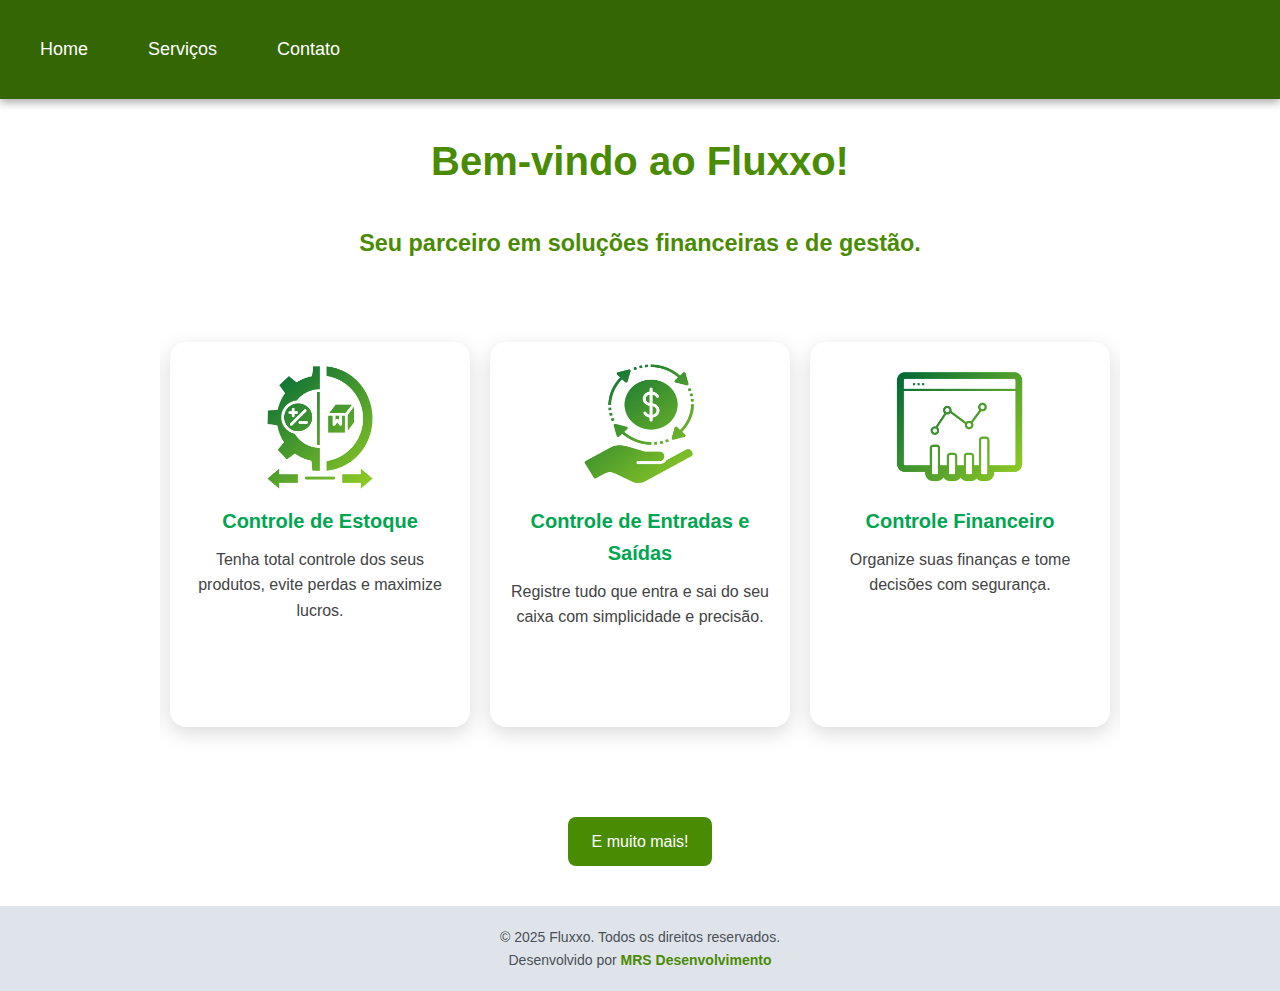
==== index.html @ cddcaf10 "Primeiro commit" ====
<!DOCTYPE html>
<html lang="pt-BR">
<head>
  <meta charset="UTF-8" />
  <meta name="viewport" content="width=device-width, initial-scale=1.0"/>
  <title>Home</title>
  <link rel="stylesheet" href="style.css" />
  <script src="https://code.jquery.com/jquery-3.6.0.min.js"></script>
</head>
<body>

<nav>
        <ul>
            <li><a href="index.html">Home</a></li>
            <li><a href="servicos.html">Serviços</a></li>
            <li><a href="contato.html">Contato</a></li>
        </ul>
    </nav>
    <header>

        <h1>Bem-vindo ao Fluxxo! </h1> <br>
        <h3>Seu parceiro em soluções financeiras e de gestão.</h3>
    </header>


  <div class="container" id="container">
       <!--  <button class="prev">Anterior</button>-->
    <div class="container-wrapper">
      <div class="carousel">
        <div class="content">
          <img src="./img/controle_estoque.png" alt="Controle de Estoque">
          <h3>Controle de Estoque</h3>
          <p>Tenha total controle dos seus produtos, evite perdas e maximize lucros.</p>
        </div>
        <div class="content">
          <img src="./img/entradas_saidas.png" alt="Controle de Entradas e Saídas">
          <h3>Controle de Entradas e Saídas</h3>
          <p>Registre tudo que entra e sai do seu caixa com simplicidade e precisão.</p>
        </div>
        <div class="content">
          <img src="./img/controle_financeiro.png" alt="Controle Financeiro">
          <h3>Controle Financeiro</h3>
          <p>Organize suas finanças e tome decisões com segurança.</p>
        </div>
        <div class="content">
          <img src="./img/controle_familiar.png" alt="Controle Financeiro Familiar">
          <h3>Controle Financeiro Familiar</h3>
          <p>Traga equilíbrio para as finanças do seu lar.</p>
        </div>
        <div class="content">
          <img src="./img/graficos_informativos.png" alt="Gráficos e Informativos">
          <h3>Gráficos e Informativos</h3>
          <p>Visualize seu progresso com gráficos e relatórios inteligentes.</p>
        </div>
        <div class="content">
          <img src="./img/controle_servicos.png" alt="Controle de Serviços Prestados">
          <h3>Controle de Serviços Prestados</h3>
          <p>Controle sua gestão de serviços prestados e organize sua gestão.</p>
        </div>
        <div class="content">
          <img src="./img/cadastro_clientes_fornecedores.png" alt="Cadastro de Clientes e Fornecedores">
          <h3>Cadastro de Clientes e Fornecedores</h3>
          <p>Mantenha os dados dos seus clientes e fornecedores sempre atualizados.</p>
        </div>
        <div class="content">
          <img src="./img/consultoria_mei.png" alt="Consultoria Financeira para MEI - Comércio e Serviço">
          <h3>Consultoria Financeira para MEI - Comércio e Serviço</h3>
          <p>Atendimento especializado para quem é MEI e quer crescer com segurança.</p>
        </div>
        <div class="content">
          <img src="./img/gestao_obrigacoes_mei.png" alt="Gestão de Obrigações do MEI">
          <h3>Gestão de Obrigações do MEI</h3>
          <p>Painel com lembrete da DAS mensal, relatório de receitas brutas e acompanhamento das obrigações fiscais do MEI. Evite multas e mantenha-se regularizado.</p>
        </div>
      </div>
    </div>
        <!-- <button class="next">Próximo</button>-->
  </div>

  <div class="content11"> 
    <a href="servicos.html" class="btn-link">E muito mais!</a>

  </div>

  <footer>
    <p>&copy; 2025 Fluxxo. Todos os direitos reservados.</p>
    <p>Desenvolvido por <a href="https://www.linkedin.com/in/amanda-regina-7a8a8b222" target="_blank">MRS Desenvolvimento</a></p>
  </footer>

  <script>
  $(document).ready(function () {
  const $carousel = $('.carousel');
  const $contents = $('.content');
  const contentWidth = $contents.outerWidth(true);
  const totalContent = $contents.length;

  let currentIndex = 1;
  let autoScrollInterval;

  // Clona o primeiro e o último
  const $firstClone = $contents.first().clone();
  const $lastClone = $contents.last().clone();

  $carousel.append($firstClone);
  $carousel.prepend($lastClone);

  // Define a nova largura com os clones
  $carousel.css('width', contentWidth * (totalContent + 2));

  // Posiciona no primeiro conteúdo real
  $carousel.css('transform', `translateX(-${contentWidth * currentIndex}px)`);

  function moveCarousel() {
    $carousel.css({
      transition: 'transform 0.5s ease-in-out',
      transform: `translateX(-${contentWidth * currentIndex}px)`
    });
  }

  function nextContent() {
    currentIndex++;
    moveCarousel();

    if (currentIndex === totalContent + 1) {
      // Quando chega no clone do primeiro
      setTimeout(() => {
        $carousel.css('transition', 'none');
        currentIndex = 1;
        $carousel.css('transform', `translateX(-${contentWidth * currentIndex}px)`);
      }, 500);
    }
  }

  function prevContent() {
    currentIndex--;
    moveCarousel();

    if (currentIndex === 0) {
      // Quando chega no clone do último
      setTimeout(() => {
        $carousel.css('transition', 'none');
        currentIndex = totalContent;
        $carousel.css('transform', `translateX(-${contentWidth * currentIndex}px)`);
      }, 500);
    }
  }

  function startAutoScroll() {
    autoScrollInterval = setInterval(nextContent, 5000);
  }

  function stopAutoScroll() {
    clearInterval(autoScrollInterval);
  }

  // Iniciar rolagem automática
  startAutoScroll();

  $('.next').click(function () {
    stopAutoScroll();
    nextContent();
    startAutoScroll();
  });

  $('.prev').click(function () {
    stopAutoScroll();
    prevContent();
    startAutoScroll();
  });

  $('.container').hover(stopAutoScroll, startAutoScroll);
});

</script>

  </script>
</body>
</html>
---- style.css ----
@import url('https://fonts.googleapis.com/css2?family=Wallpoet&display=swap');

* {
    padding: 0;
    margin: 0;
}

nav {
    background-color: #346603;
    padding: 10px;
    box-shadow: 0 4px 8px rgba(0, 0, 0, 0.3);
}

nav ul {
    display: flex;            /* Coloca os <li> lado a lado */
    list-style: none;         /* Remove as bolinhas */   
}

nav a {
    color: white;
    text-decoration: none;
    padding: 10px 30px;
    border-radius: 5px;
    transition: background-color 0.3s;
    display: block;           /* Permite que o padding funcione como caixa */
    margin: 15px 0;         /* Espaço entre os itens */
    font-size: 18px;        /* Tamanho da fonte */
}

nav a:hover {
    background-color: #4a8b04;
    
}

header {

    display: flex;
    justify-content: center;
    align-items: center;
    flex-direction: column;
    margin: 30px 0;
    font-family: sans-serif;
    font-size: 20px;
    color: #4a8b04;
}

.banner {

    margin-left: 80px;
}
/* Reset */
* {
    margin: 0;
    padding: 0;
    box-sizing: border-box;
  }
  
  /* Body base */
  body {
    font-family: 'Segoe UI', Tahoma, Geneva, Verdana, sans-serif;
    background-color: #ffffff;
    color: #222;
    line-height: 1.6;
  }
  
  /* Container principal do carrossel */
  .container {
    width: 100%;
    max-width: 1000px;
    margin: 30px auto;
    padding: 20px;
    position: relative;
    overflow: hidden;
    border-radius: 16px;
    background-color: #fff;
  }
  
  /* Área visível do carrossel */
  .container-wrapper {
    overflow: hidden;
    width: 100%;
  }
  
  /* Faixa de rolagem */
  .carousel {
    display: flex;
    transition: transform 0.5s ease-in-out;
    
  }
  
  /* Cada card */
  .content {
    flex: 0 0 auto;
    width: 300px;
    margin: 30px 10px;
    background-color: #fff;
    border-radius: 16px;
    box-shadow: 0 6px 20px rgba(0, 0, 0, 0.15);
    padding: 20px;
    text-align: center;
    transition: transform 0.3s ease, box-shadow 0.3s ease;
  }
  
  .content:hover {
    transform: scale(1.05);
    box-shadow: 0 8px 24px rgba(0, 0, 0, 0.25);
  }
  
  .content img {
    width: 130px;
    height: auto;
    border-radius: 12px;
    margin-bottom: 5px;
  }
  
  /* Título do card */
  .content h3 {
    font-size: 20px;
    color: #00a651;
    margin-bottom: 10px;
  }
  
  /* Texto do card */
  .content p {
    font-size: 16px;
    color: #444;
  }
  
button.prev,
button.next {
  position: fixed; /* <- muda de absolute para fixed */
  top: 55%;
  transform: translateY(-50%);
  background-color: #4a8b04;
  color: #fff;
  border: none;
  padding: 12px 20px;
  cursor: pointer;
  font-size: 16px;
  border-radius: 8px;
  z-index: 9999; /* garante que fique sempre visível */
  transition: background-color 0.3s ease, transform 0.2s ease;
}

button.prev:hover,
button.next:hover {
  background-color: #507027;
}

button.prev {
  left: 300px; /* grudado na lateral esquerda */
}

button.next {
  right: 300px; /* grudado na lateral direita */
}

  
  /* Mensagem extra abaixo do carrossel */
  .content11 {
    text-align: center;
    margin-top: 40px;
    margin-bottom: 40px;

  }
  
  .content11 h3 {
    font-size: 26px;
    color: #222;
    font-weight: 600;
    
  }
  
  /* Rodapé */
  footer {
    text-align: center;
    margin-top: 35px;
    padding: 20px;
    background-color: #dfe4ea;
    color: #495057;
    font-size: 14px;
  }
  
  footer a {
    color: #4a8b04;
    font-weight: bold;
    text-decoration: none;
  }
  
  footer a:hover {
    text-decoration: underline;
  }
  
  /* Responsividade */
  @media (max-width: 1024px) {
    .content {
      width: 260px;
    }
  }
  
  @media (max-width: 768px) {
    .content {
      width: 220px;
    }
  
    button.prev,
    button.next {
      padding: 10px 16px;
      font-size: 14px;
    }
  }
  
  @media (max-width: 480px) {
    .content {
      width: 200px;
      padding: 15px;
    }
  
    .content h3 {
      font-size: 18px;
    }
  
    .content p {
      font-size: 13px;
    }
  
    button.prev,
    button.next {
      padding: 8px 14px;
    }
  }
  
  .btn-link {
    display: inline-block;
    padding: 12px 24px;
    background-color: #4a8b04;
    color: white;
    text-decoration: none;
    border-radius: 8px;
    font-size: 16px;
    transition: background-color 0.3s ease;
  }
  
  .btn-link:hover {
    background-color: #507027;
    color: #ffffff;
  }

 /* Grade de serviços - organiza os cards lado a lado */
 .servicos {
    display: grid;
    grid-template-columns: repeat(3, 1fr); /* 3 colunas */
    gap: 20px; /* Espaço entre os cards */
    max-width: 1200px; /* Largura máxima do grid */
    margin: 30px auto; /* Centraliza horizontalmente */
    padding: 0 20px;
    font-family: sans-serif;
    justify-items: center; /* Centraliza os itens dentro do grid */
    
  }
  

  /* 3 por linha em telas grandes */
@media (min-width: 992px) {
    .servicos {
      grid-template-columns: repeat(3, 1fr);
    }
  }
  
  /* 2 por linha em telas médias */
  @media (min-width: 600px) and (max-width: 991px) {
    .servicos {
      grid-template-columns: repeat(2, 1fr);
    }
  }
  
  /* 1 por linha em telas pequenas */
  @media (max-width: 599px) {
    .servicos {
      grid-template-columns: 1fr;
    }
  }
  
  
  /* Cada card individual de serviço */
  .service {
    display: flex;
    flex-direction: column;
    justify-content: space-between;
    align-items: center;
    text-align: center;
  
    background-color: #fff;
    border-radius: 16px;
    box-shadow: 0 6px 20px rgba(0, 0, 0, 0.15);
    padding: 20px;
  
    width: 100%;
    height: 440px;         /* ALTURA FIXA PADRONIZADA */
    max-width: 360px;      /* LARGURA PADRÃO DOS CARDS */
    transition: transform 0.3s ease, box-shadow 0.3s ease;
    }
      
  
  
  /* Efeito ao passar o mouse */
  .service:hover {
    transform: scale(1.05);
    box-shadow: 0 8px 24px rgba(0, 0, 0, 0.25);
  }
  
  /* Imagem do serviço */
  .service img {
    width: 130px;
    height: 130px; /* Altura fixa para manter a proporção */
    border-radius: 12px;
    margin-bottom: 10px;
    margin-top: 10px;
  }
  
  /* Título do serviço */
  .service h3 {
    font-size: 20px;
    color: #00a651;
    margin-bottom: 10px;
  }

  .descricao {
    flex-grow: 1;
    display: flex;
    flex-direction: column;
    justify-content: center;
    gap: 5px;
    padding: 5px 0;
    max-height: 130px;
    overflow: hidden; /* evita que quebre o layout */
  }
  
  /* Descrição do serviço */
  .descricao p {
    font-size: 14px;
    color: #050505;
    margin: 0;
    line-height: 1.4;
  }
  
  .consultoria_mei {

    display: flex;
    justify-content: center;
    align-items: center;
    flex-direction: column;
    font-family: sans-serif;
    color: #4a8b04;
}

  /* Título do serviço */
  .consultoria_mei h1 {
    
    color: #00a651;
    margin-bottom: 10px;
    margin-top: 40px;
  }
  
  /* Descrição do serviço */
  .consultoria_mei p {
    font-size: 16px;
    color: #0a0a0a;
  }

.controle_financeiro_familiar {

    display: flex;
    justify-content: center;
    align-items: center;
    flex-direction: column;
    font-family: sans-serif;
    color: #4a8b04;
}

  /* Título do serviço */
.controle_financeiro_familiar h1 {
    
    color: #00a651;
    margin-bottom: 10px;
    margin-top: 40px;
  }
  
  /* Descrição do serviço */
.controle_financeiro_familiar p {
    font-size: 16px;
    color: #0a0a0a;
  }

.content11 {
    display: flex;
    justify-content: center;
    align-items: center;
    flex-direction: column;
    font-family: sans-serif;
    color: #4a8b04;
}

  /* Título do serviço */
.content11 h1 {
    
    color: #00a651;
    margin-bottom: 10px;
    margin-top: 40px;
}

.content11 p {
    font-size: 16px;
    color: #0a0a0a;
    margin-bottom: 20px;
}

.container-contato {
    background: #fff;
    border-radius: 12px;
    box-shadow: 0 6px 20px rgba(0,0,0,0.1);
    padding: 30px;
    max-width: 400px;
    width: 100%;
  }

  .container-contato h2 {
    text-align: center;
    color: #4a8b04;
    margin-bottom: 20px;
  }

  form {
    display: flex;
    flex-direction: column;
  }

  label {
    margin-bottom: 5px;
    font-weight: bold;
  }

  input, textarea {
    padding: 10px;
    margin-bottom: 15px;
    border: 1px solid #ccc;
    border-radius: 8px;
    font-size: 16px;
  }

  button {
    padding: 12px;
    background-color: #00a651;
    color: white;
    font-size: 16px;
    font-weight: bold;
    border: none;
    border-radius: 8px;
    cursor: pointer;
    transition: background 0.3s ease;
  }

  button:hover {
    background-color: #008f46;
  }

  @media (max-width: 480px) {
    .container-contato {
      padding: 20px;
    }
  }
/* Modal base */
.modal {
    display: none; /* Oculto por padrão */
    position: fixed;
    z-index: 999;
    left: 0;
    top: 0;
    width: 100%;
    height: 100%;
    overflow: auto;
    background-color: rgba(0, 0, 0, 0.6);
  }
  
  /* Conteúdo do modal */
  .modal-content {
    position: relative;
    background-color: #fff;
    margin: 10% auto;
    padding: 20px;
    border-radius: 12px;
    width: 88%;
    max-width: 1400px;
    box-shadow: 0 8px 20px rgba(0, 0, 0, 0.2);
  }

  .body-no-scroll {
    overflow: hidden;
  }
  
  
  /* Botão de fechar */
  .close {
    color: #aaa;
    float: right;
    font-size: 28px;
    font-weight: bold;
    cursor: pointer;
  }
  .close:hover {
    color: #333;
  }
  
  .open-modal {
    background-color: #00a651;
    color: white;
    padding: 10px 18px;
    border: none;
    border-radius: 8px;
    font-size: 15px;
    font-weight: 500;
    cursor: pointer;
    margin: 20px auto;
    transition: background-color 0.3s ease, transform 0.2s ease;
    box-shadow: 0 4px 10px rgba(0, 0, 0, 0.1);
    align-self: center; /* Garante centralização */
  }
  
  .open-modal:hover {
    background-color: #008f46; /* Tom mais escuro no hover */
    transform: scale(1.03); /* Leve aumento no hover */
  }
  
  .mei {
    display: flex;
    flex-direction: column;
    justify-content: space-between;
    align-items: center;
    text-align: center;
  
    background-color: #fff;
    border-radius: 16px;
    box-shadow: 0 6px 20px rgba(0, 0, 0, 0.15);
    padding: 20px;
  
    width: 100%;
    height: 350px;         /* ALTURA FIXA PADRONIZADA */
    max-width: 360px;      /* LARGURA PADRÃO DOS CARDS */
    transition: transform 0.3s ease, box-shadow 0.3s ease;
    
    }
      
  
  
  /* Efeito ao passar o mouse */
  .mei:hover {
    transform: scale(1.05);
    box-shadow: 0 8px 24px rgba(0, 0, 0, 0.25);
  }
  
  /* Imagem do serviço */
  .mei img {
    width: 130px;
    height: 130px; /* Altura fixa para manter a proporção */
    border-radius: 12px;
    margin-bottom: 5px;
    margin-top: 20px;
  }
  
  /* Título do serviço */
  .mei h3 {
    font-size: 20px;
    color: #00a651;
    
  }
  
  /* Descrição do serviço */
  .mei p {
    font-size: 16px;
    margin-bottom: 10px;
    color: #444;
  }
  .consultoria {
    display: grid;
    grid-template-columns: repeat(3, 1fr); /* 3 colunas */
    gap: 20px; /* Espaço entre os cards */
    max-width: 1200px; /* Largura máxima do grid */
    margin: 30px auto; /* Centraliza horizontalmente */
    padding: 0 20px;
    font-family: sans-serif;
    justify-items: center; /* Centraliza os itens dentro do grid */
  }
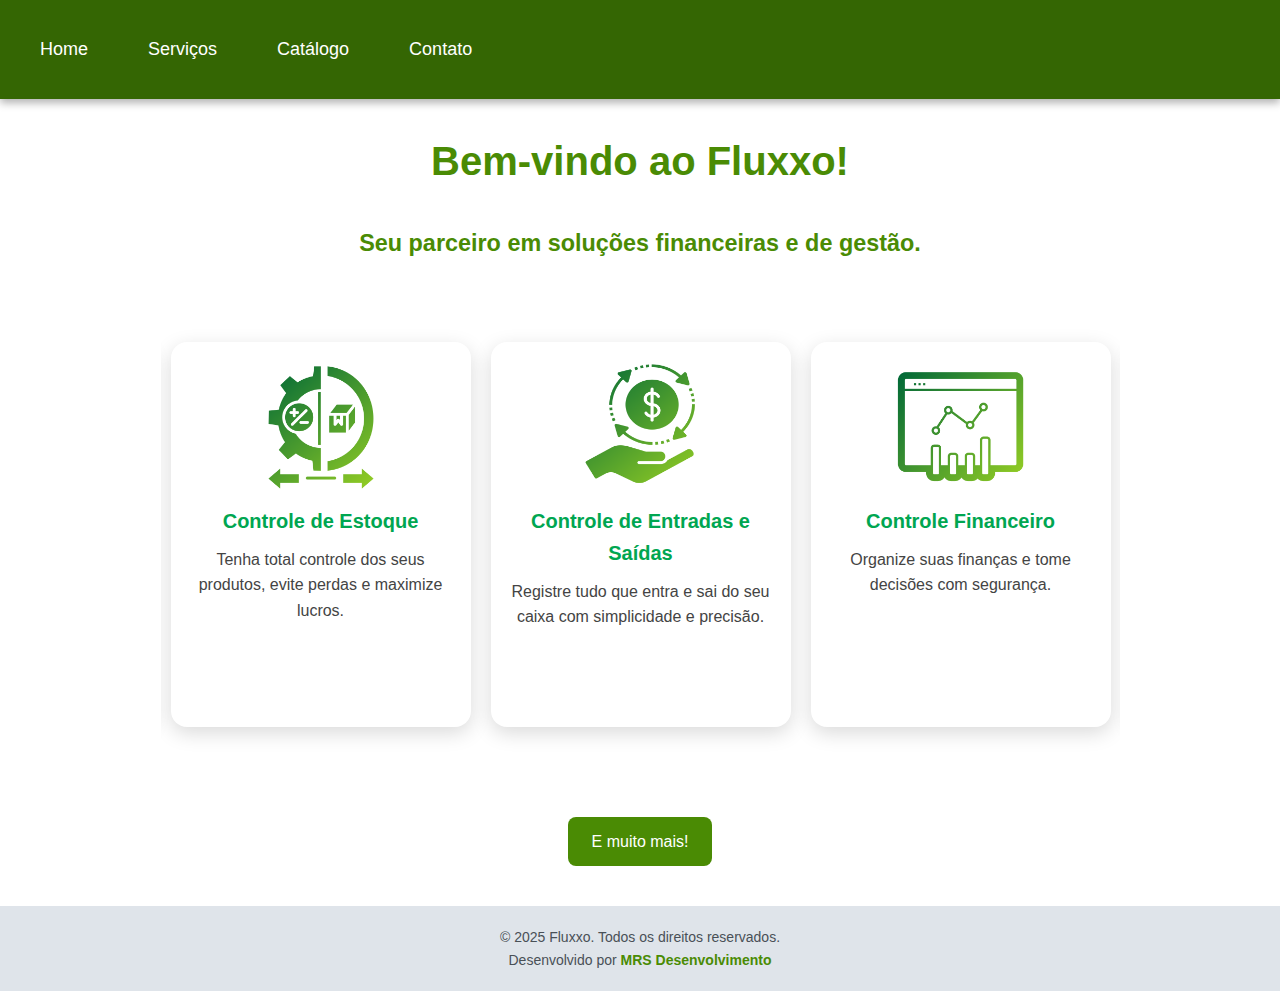
==== commit f2516d86: "Ajuste de responsividade mobile" ====
--- a/index.html
+++ b/index.html
@@ -13,6 +13,7 @@
         <ul>
             <li><a href="index.html">Home</a></li>
             <li><a href="servicos.html">Serviços</a></li>
+            <li><a href="precos.html">Catálogo</a></li>
             <li><a href="contato.html">Contato</a></li>
         </ul>
     </nav>
--- a/style.css
+++ b/style.css
@@ -66,7 +66,7 @@
   /* Container principal do carrossel */
   .container {
     width: 100%;
-    max-width: 1000px;
+    max-width: 999px;
     margin: 30px auto;
     padding: 20px;
     position: relative;
@@ -589,4 +589,74 @@
     padding: 0 20px;
     font-family: sans-serif;
     justify-items: center; /* Centraliza os itens dentro do grid */
-  }+  }
+
+  /* Responsividade para .consultoria */
+
+/* 3 colunas em telas grandes */
+@media (min-width: 992px) {
+  .consultoria {
+    grid-template-columns: repeat(3, 1fr);
+  }
+}
+
+/* 2 colunas em telas médias */
+@media (min-width: 600px) and (max-width: 991px) {
+  .consultoria {
+    grid-template-columns: repeat(2, 1fr);
+  }
+}
+
+/* 1 coluna em telas pequenas */
+@media (max-width: 599px) {
+  .consultoria {
+    grid-template-columns: 1fr;
+  }
+}
+/* Telas até 768px (tablets e celulares em modo paisagem) */
+@media (max-width: 768px) {
+  nav ul {
+    flex-direction: column;
+    align-items: center;
+  }
+
+  .content img {
+    max-width: 90%;
+  }
+
+  header h1 {
+    font-size: 24px;
+  }
+
+  header h3 {
+    font-size: 18px;
+  }
+
+  .btn-link {
+    font-size: 14px;
+    padding: 8px 16px;
+  }
+}
+
+/* Telas até 480px (celulares) */
+@media (max-width: 480px) {
+  .content {
+    padding: 10px;
+  }
+
+  .content h3 {
+    font-size: 18px;
+  }
+
+  .content p {
+    font-size: 14px;
+  }
+
+  footer {
+    font-size: 14px;
+  }
+
+  .btn-link {
+    font-size: 13px;
+  }
+}
